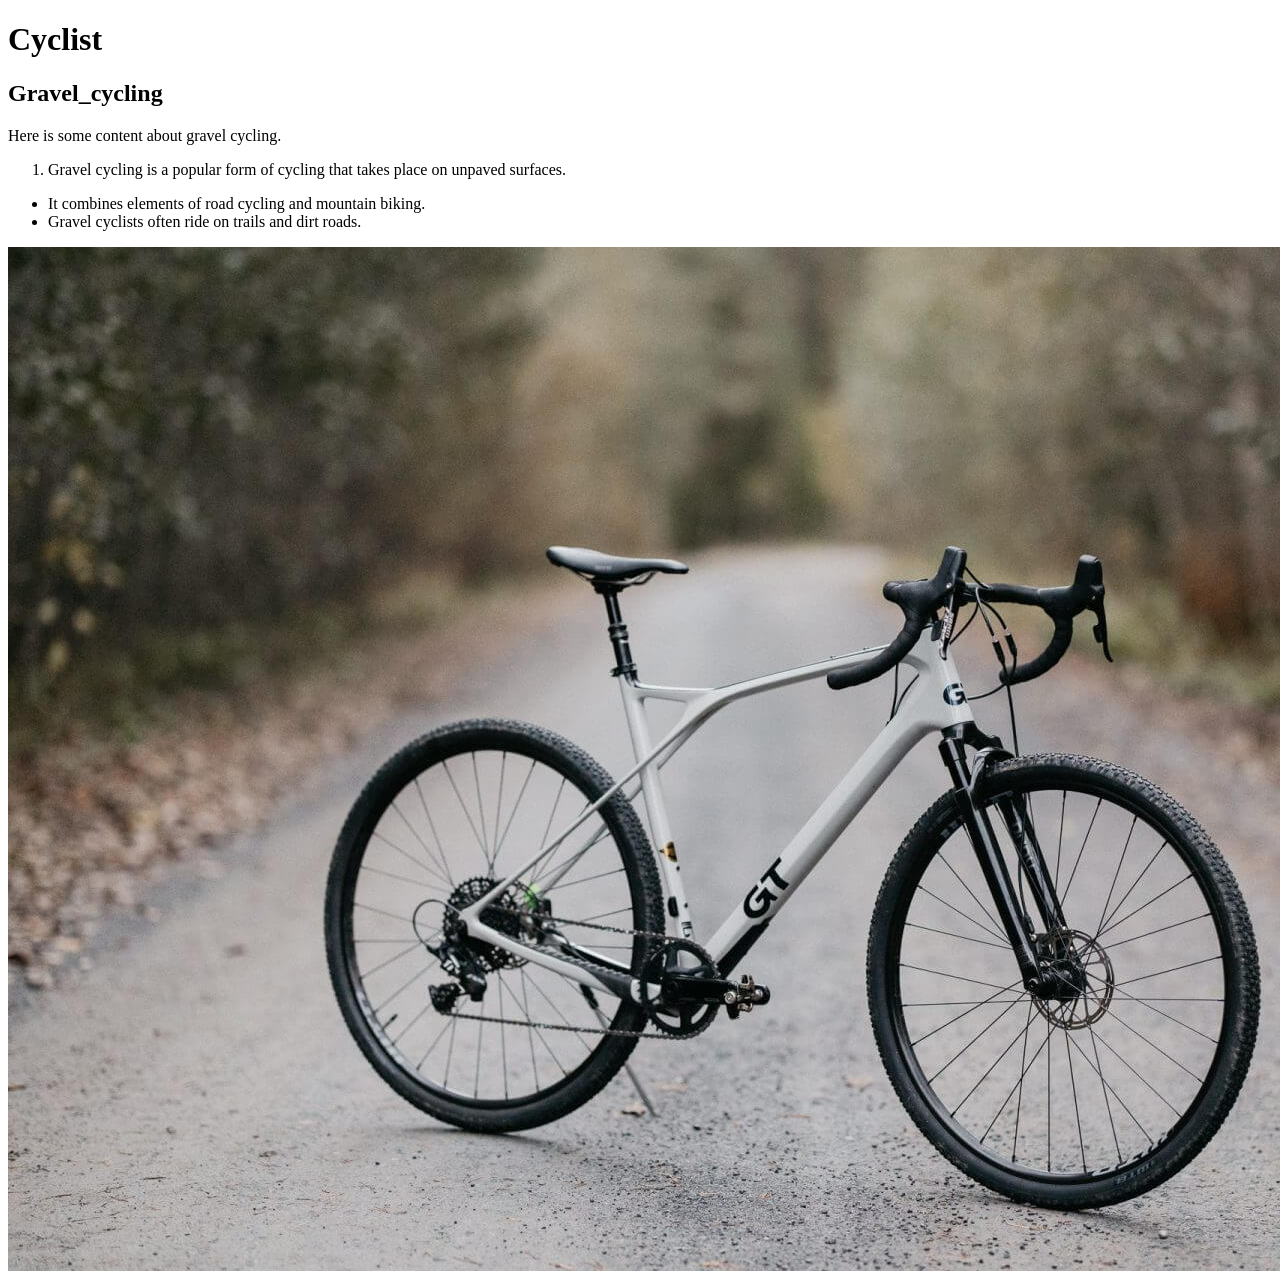
==== WS_01/index.html @ f5c6acc4 "Refactor code structure for improved readability and maintainability" ====
<!DOCTYPE html>
<html lang="en">
<head>
    <meta charset="UTF-8">
    <meta name="viewport" content="width=device-width, initial-scale=1.0">
    <title>Document</title>
</head>
<body>
  <h1>Cyclist</h1>
  <h2>Gravel_cycling</h2>
<p>Here is some content about gravel cycling.</p>
<ol>
    <li>Gravel cycling is a popular form of cycling that takes place on unpaved surfaces.
</ol>
<ul>
    <li>It combines elements of road cycling and mountain biking.
        <li>Gravel cyclists often ride on trails and dirt roads.
</ul>
<img src ="Pyörä.jpg" alt="Gravel Cycling Image">
</body>
</html>
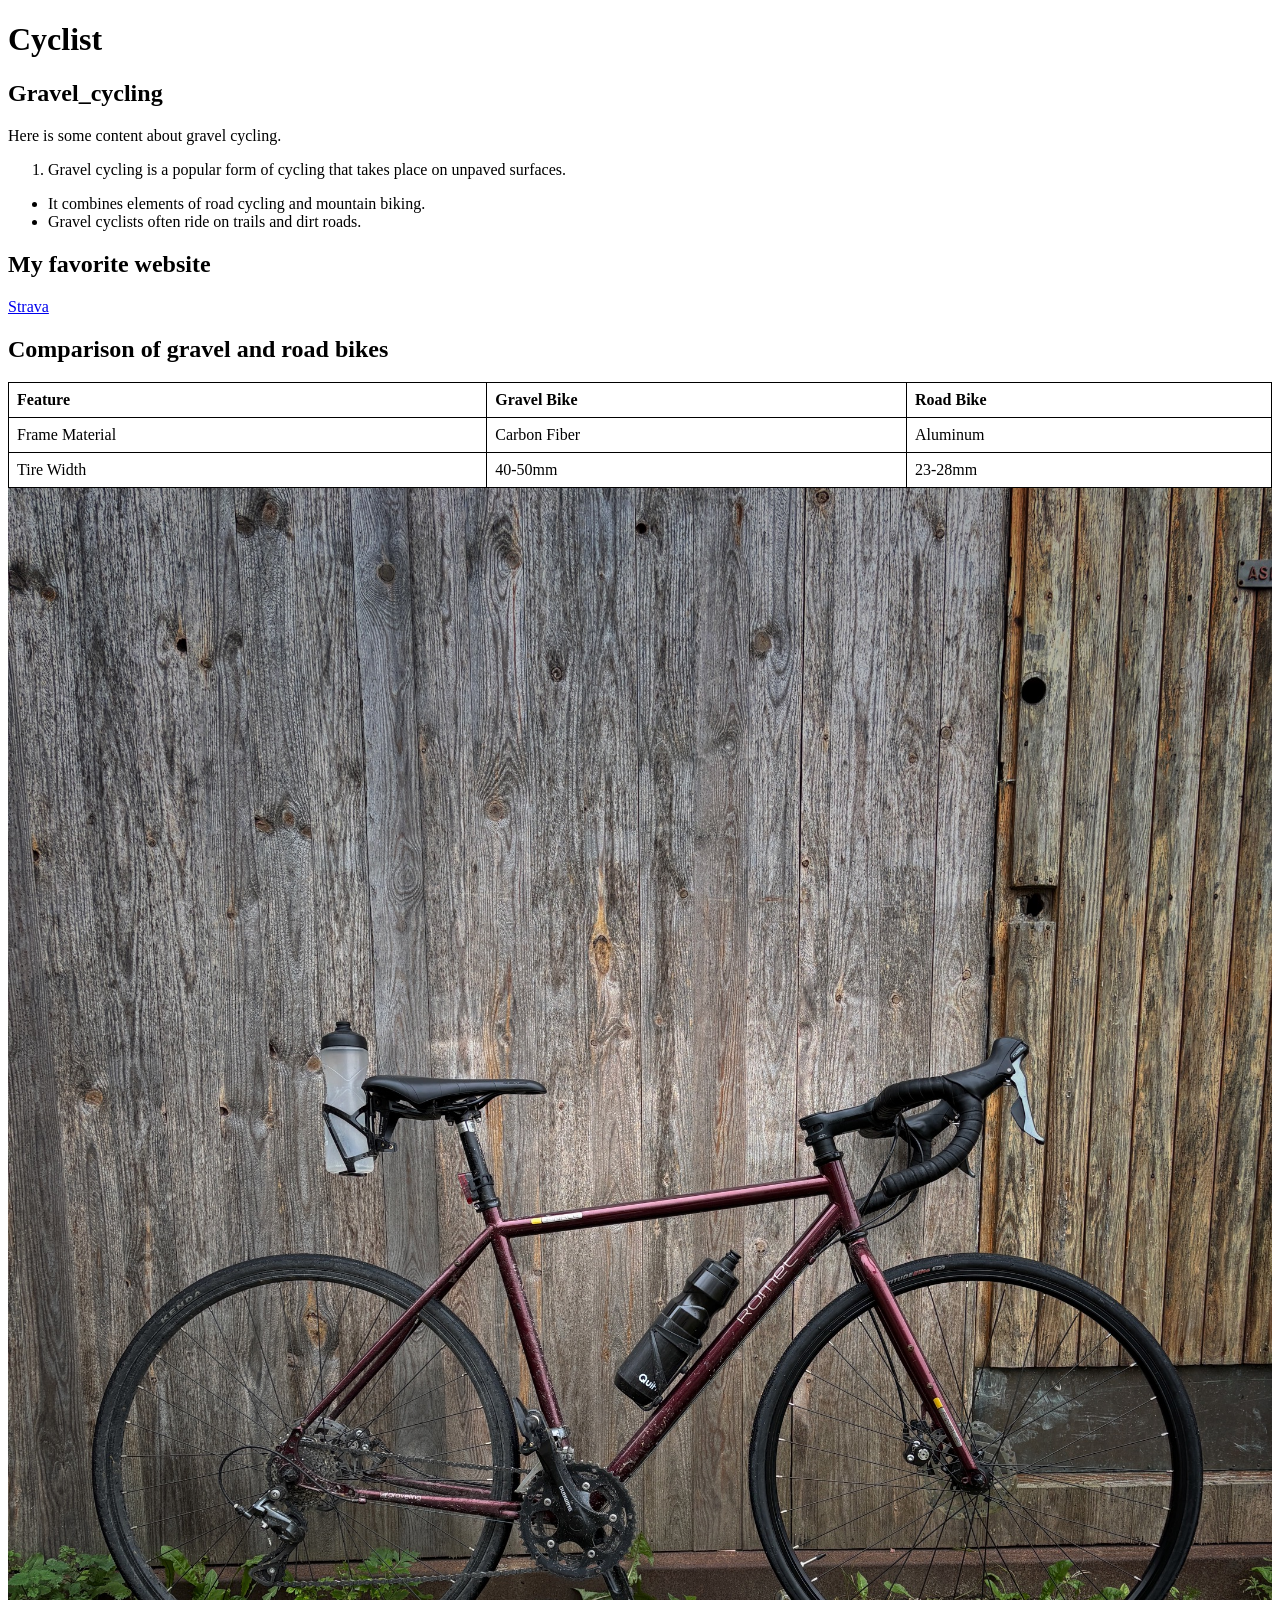
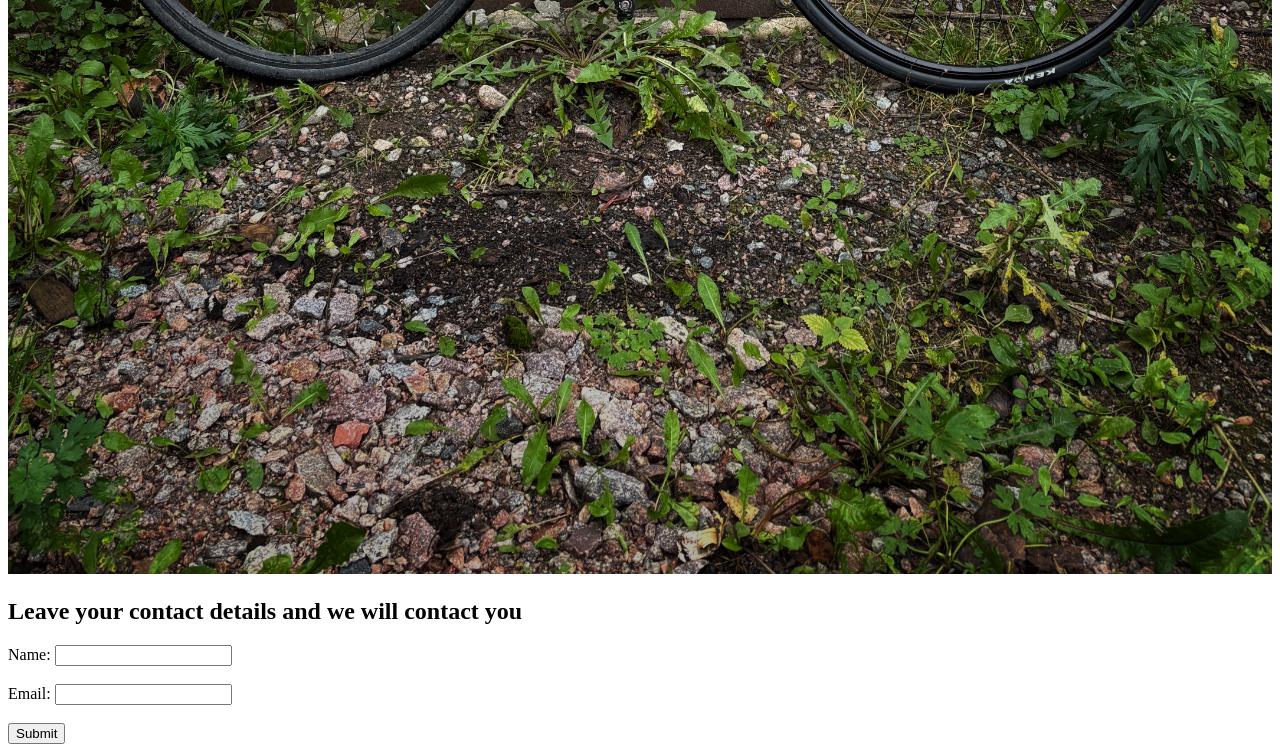
==== commit 54989dfa: "Enhance index.html with additional content, table comparison, and contact form; add new image file" ====
--- a/WS_01/index.html
+++ b/WS_01/index.html
@@ -10,12 +10,40 @@
   <h2>Gravel_cycling</h2>
 <p>Here is some content about gravel cycling.</p>
 <ol>
-    <li>Gravel cycling is a popular form of cycling that takes place on unpaved surfaces.
+    <li>Gravel cycling is a popular form of cycling that takes place on unpaved surfaces.</li>
 </ol>
 <ul>
-    <li>It combines elements of road cycling and mountain biking.
-        <li>Gravel cyclists often ride on trails and dirt roads.
+    <li>It combines elements of road cycling and mountain biking.</li>
+    <li>Gravel cyclists often ride on trails and dirt roads.</li>
 </ul>
-<img src ="Pyörä.jpg" alt="Gravel Cycling Image">
+<h2>My favorite website</h2>
+<p><a href="https://www.strava.com/sports/cycling?utm_source=google&utm_medium=cpc&utm_campaign=&utm_term=strava&utm_content=Brand_Universal&gad_source=1&gad_campaignid=19513243177&gbraid=0AAAAADqMnhBLT_Kis2Fv-dVOvcWPURRJm&gclid=CjwKCAjw0fbWBhBkEiwAwJuQ8efDrOZTyRPo22bMWWx5dCBSoQ58jeVVEqw2ToCwZqdL-88JFl5PYhoCfvkQAvD_BwE" target="_blank">Strava</a></p>
+<h2>Comparison of gravel and road bikes</h2>
+<table style="border-collapse: collapse; width: 100%;" border="1">
+    <tr>
+        <th style="border: 1px solid black;padding: 8px; text-align: left;">Feature</th>
+        <th style="border: 1px solid black;padding: 8px; text-align: left;">Gravel Bike</th>
+        <th style="border: 1px solid black;padding: 8px; text-align: left;">Road Bike</th>
+    </tr>
+    <tr>
+        <td style="border: 1px solid black; padding: 8px;">Frame Material</td>
+        <td style="border: 1px solid black; padding: 8px;">Carbon Fiber</td>
+        <td style="border: 1px solid black; padding: 8px;">Aluminum</td>
+    </tr>
+    <tr>
+        <td style="border: 1px solid black; padding: 8px;">Tire Width</td>
+        <td style="border: 1px solid black; padding: 8px;">40-50mm</td>
+        <td style="border: 1px solid black; padding: 8px;">23-28mm</td>
+    </tr>
+</table>
+<img src ="Mun pyörä.jpg" alt="Gravel Cycling Image" width="100%">
+<h2>Leave your contact details and we will contact you</h2>
+<form>
+    <label for="name">Name:</label>
+    <input type="text" id="name" name="name"><br><br>
+    <label for="email">Email:</label>
+    <input type="email" id="email" name="email"><br><br>
+    <input type="submit" value="Submit">
+    </form>
 </body>
 </html>
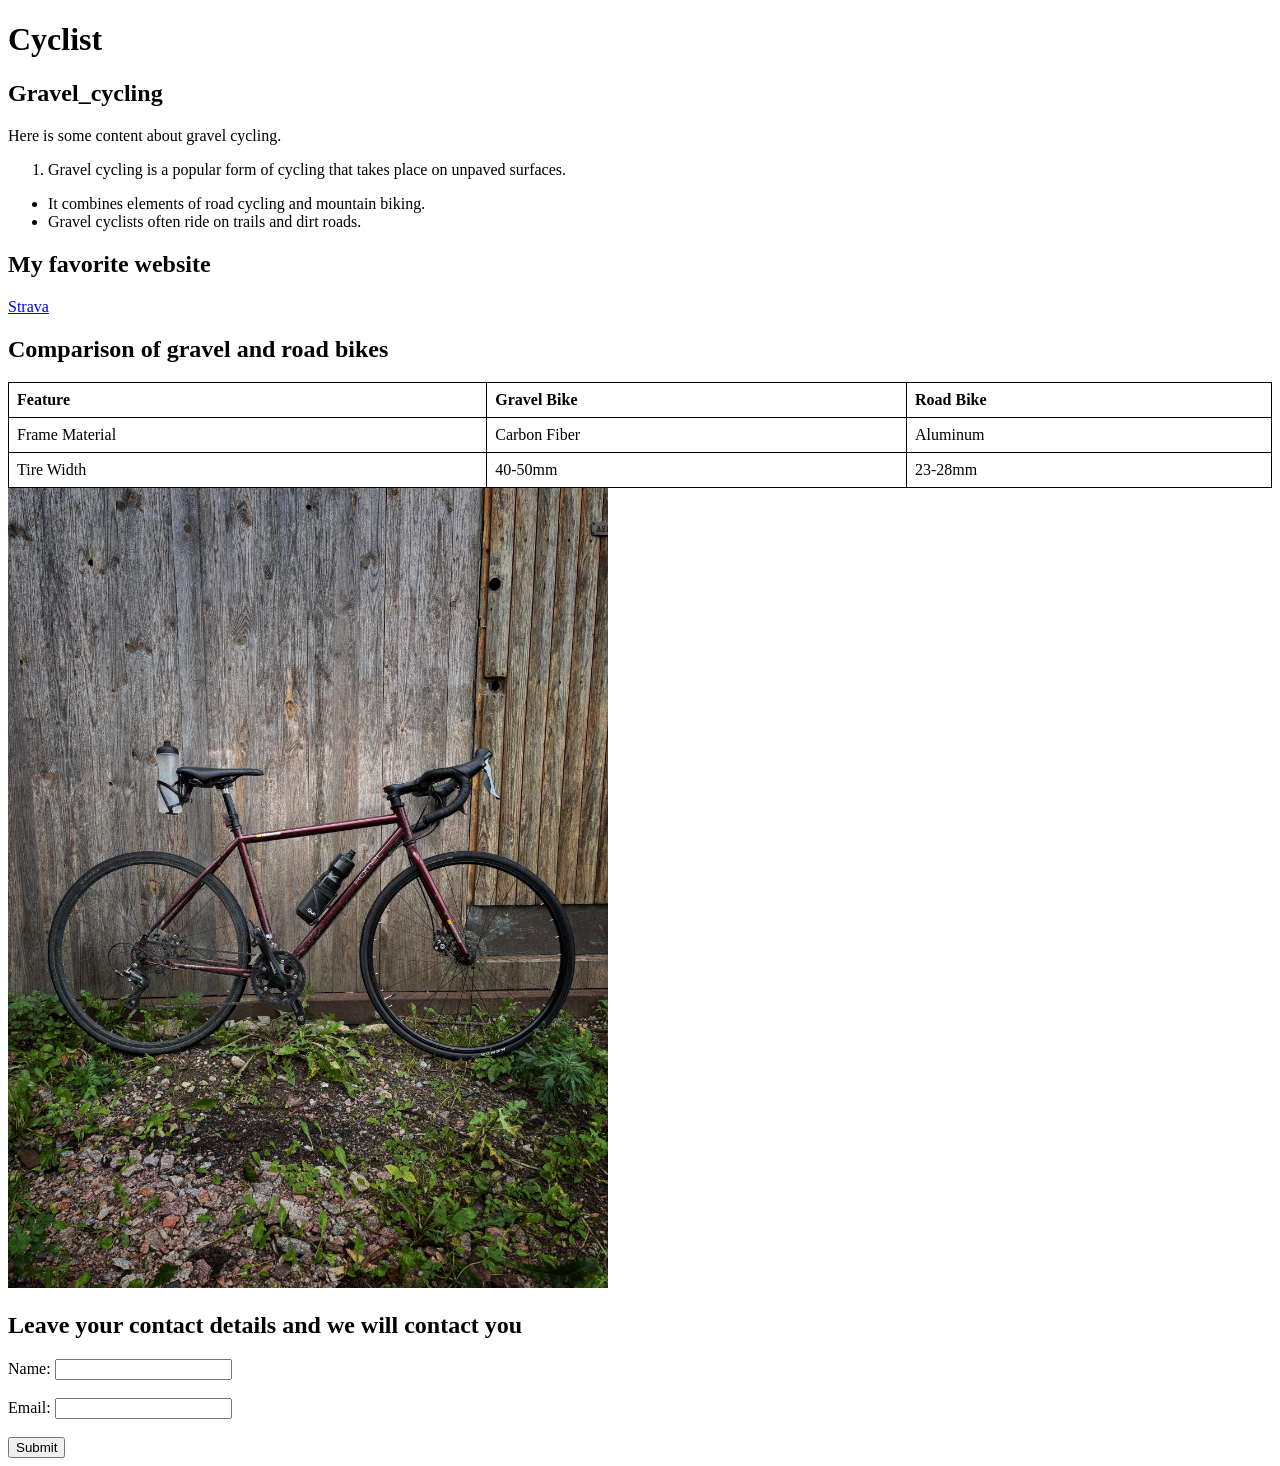
==== commit 82adfccc: "Fix image source formatting and adjust width in index.html" ====
--- a/WS_01/index.html
+++ b/WS_01/index.html
@@ -19,7 +19,7 @@
 <h2>My favorite website</h2>
 <p><a href="https://www.strava.com/sports/cycling?utm_source=google&utm_medium=cpc&utm_campaign=&utm_term=strava&utm_content=Brand_Universal&gad_source=1&gad_campaignid=19513243177&gbraid=0AAAAADqMnhBLT_Kis2Fv-dVOvcWPURRJm&gclid=CjwKCAjw0fbWBhBkEiwAwJuQ8efDrOZTyRPo22bMWWx5dCBSoQ58jeVVEqw2ToCwZqdL-88JFl5PYhoCfvkQAvD_BwE" target="_blank">Strava</a></p>
 <h2>Comparison of gravel and road bikes</h2>
-<table style="border-collapse: collapse; width: 100%;" border="1">
+<table style="border-collapse: collapse; width: 100%;">
     <tr>
         <th style="border: 1px solid black;padding: 8px; text-align: left;">Feature</th>
         <th style="border: 1px solid black;padding: 8px; text-align: left;">Gravel Bike</th>
@@ -36,7 +36,7 @@
         <td style="border: 1px solid black; padding: 8px;">23-28mm</td>
     </tr>
 </table>
-<img src ="Mun pyörä.jpg" alt="Gravel Cycling Image" width="100%">
+<img src="Mun%20py%C3%B6r%C3%A4.jpg" alt="Gravel Cycling Image" width="600">
 <h2>Leave your contact details and we will contact you</h2>
 <form>
     <label for="name">Name:</label>
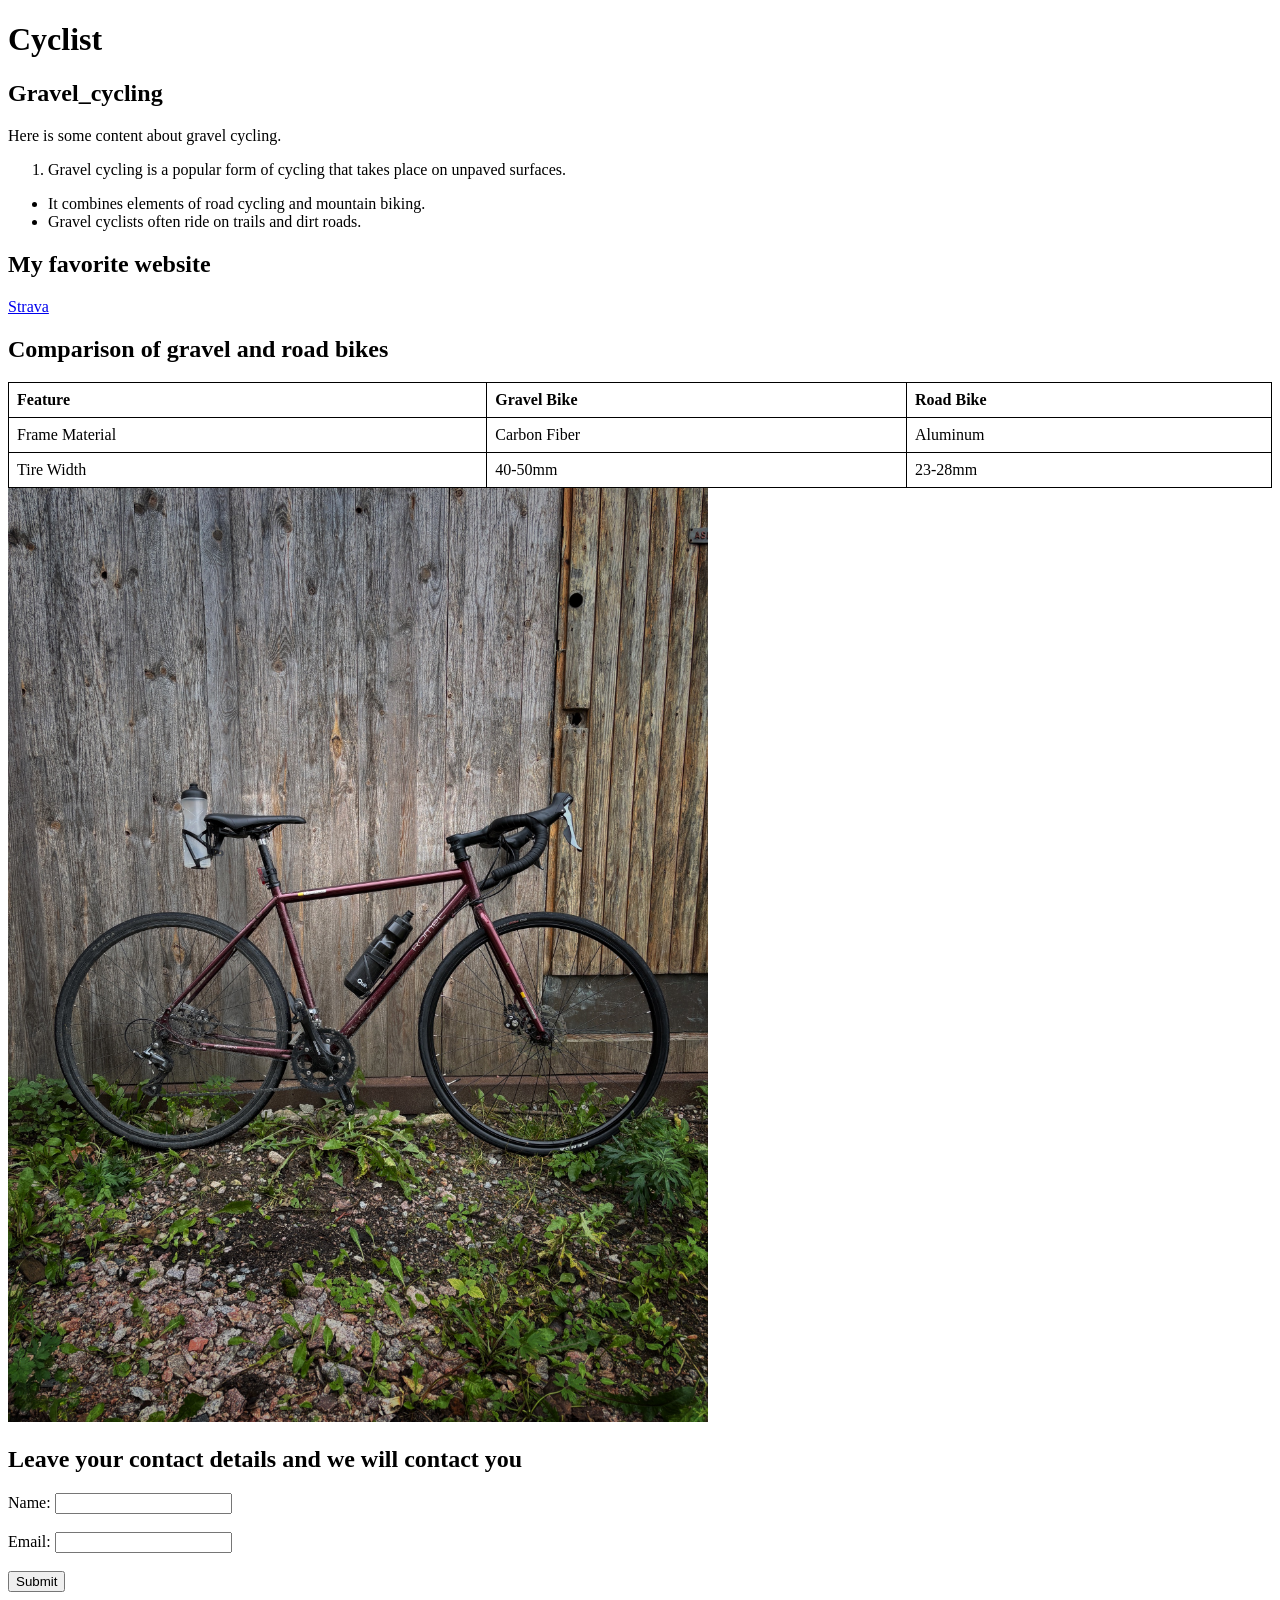
==== commit 3b488a66: "Update image alt text and styling in index.html for better accessibility and responsiveness" ====
--- a/WS_01/index.html
+++ b/WS_01/index.html
@@ -36,7 +36,7 @@
         <td style="border: 1px solid black; padding: 8px;">23-28mm</td>
     </tr>
 </table>
-<img src="Mun%20py%C3%B6r%C3%A4.jpg" alt="Gravel Cycling Image" width="600">
+<img src="Mun%20py%C3%B6r%C3%A4.jpg" alt="A gravel bicycle on an unpaved route, illustrating cycling on trails and dirt roads." style="width: 100%; max-width: 700px; height: auto;">
 <h2>Leave your contact details and we will contact you</h2>
 <form>
     <label for="name">Name:</label>
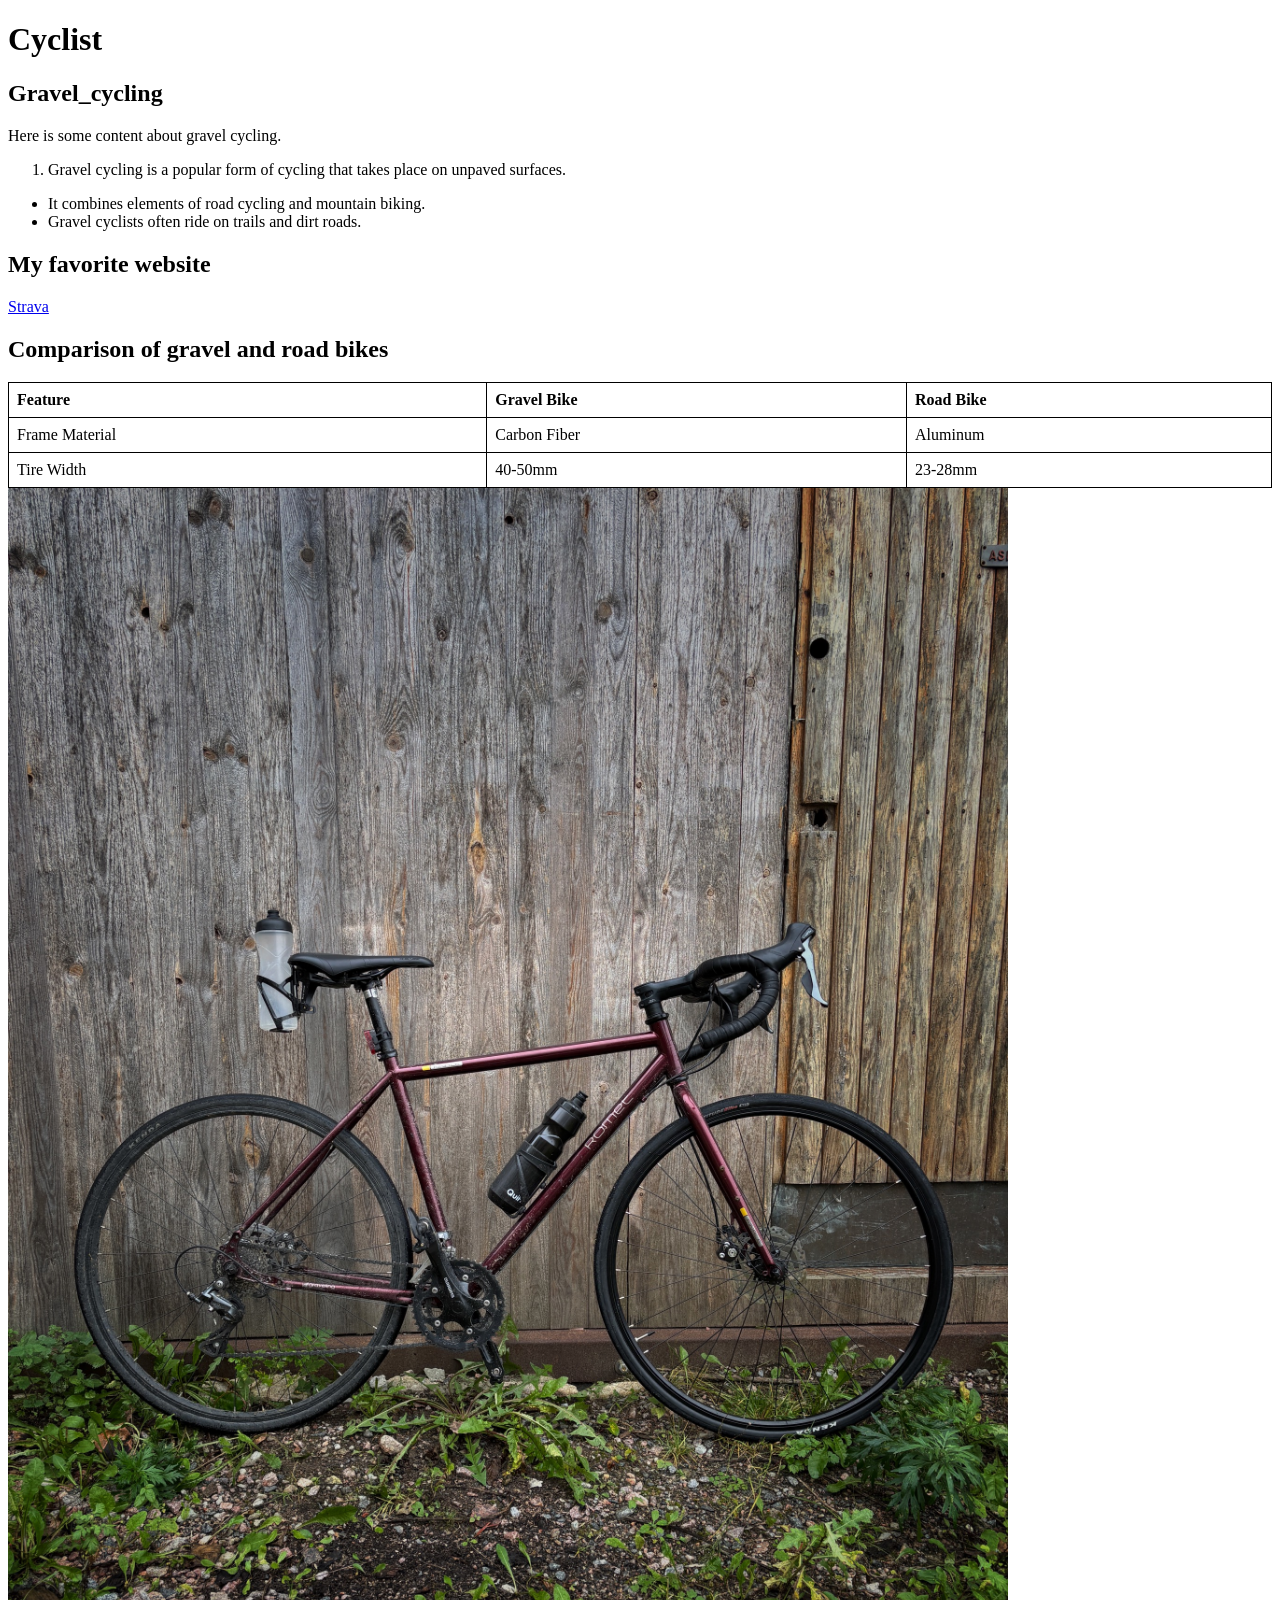
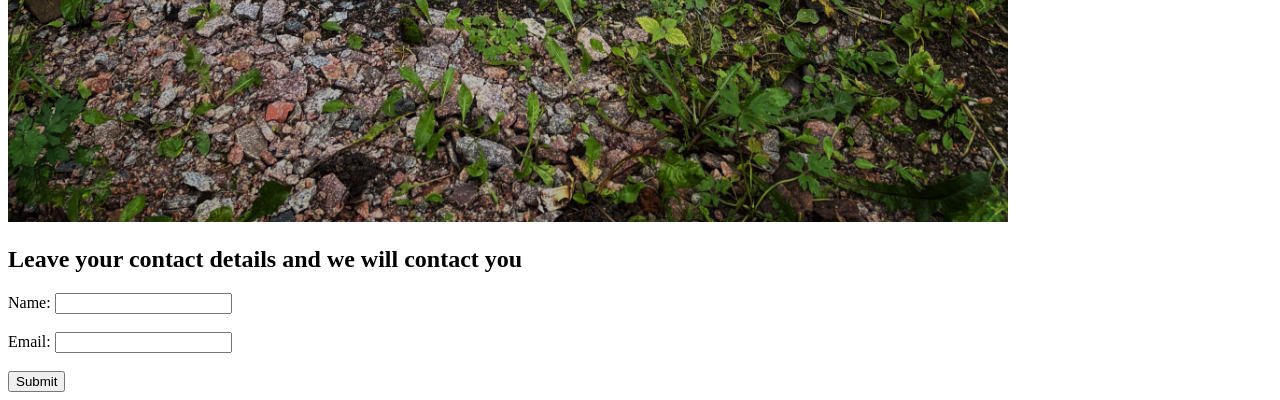
==== commit 8635f2ba: "Increase max-width of gravel bicycle image in index.html for better display" ====
--- a/WS_01/index.html
+++ b/WS_01/index.html
@@ -36,7 +36,7 @@
         <td style="border: 1px solid black; padding: 8px;">23-28mm</td>
     </tr>
 </table>
-<img src="Mun%20py%C3%B6r%C3%A4.jpg" alt="A gravel bicycle on an unpaved route, illustrating cycling on trails and dirt roads." style="width: 100%; max-width: 700px; height: auto;">
+<img src="Mun%20py%C3%B6r%C3%A4.jpg" alt="A gravel bicycle on an unpaved route, illustrating cycling on trails and dirt roads." style="width: 100%; max-width: 1000px; height: auto;">
 <h2>Leave your contact details and we will contact you</h2>
 <form>
     <label for="name">Name:</label>
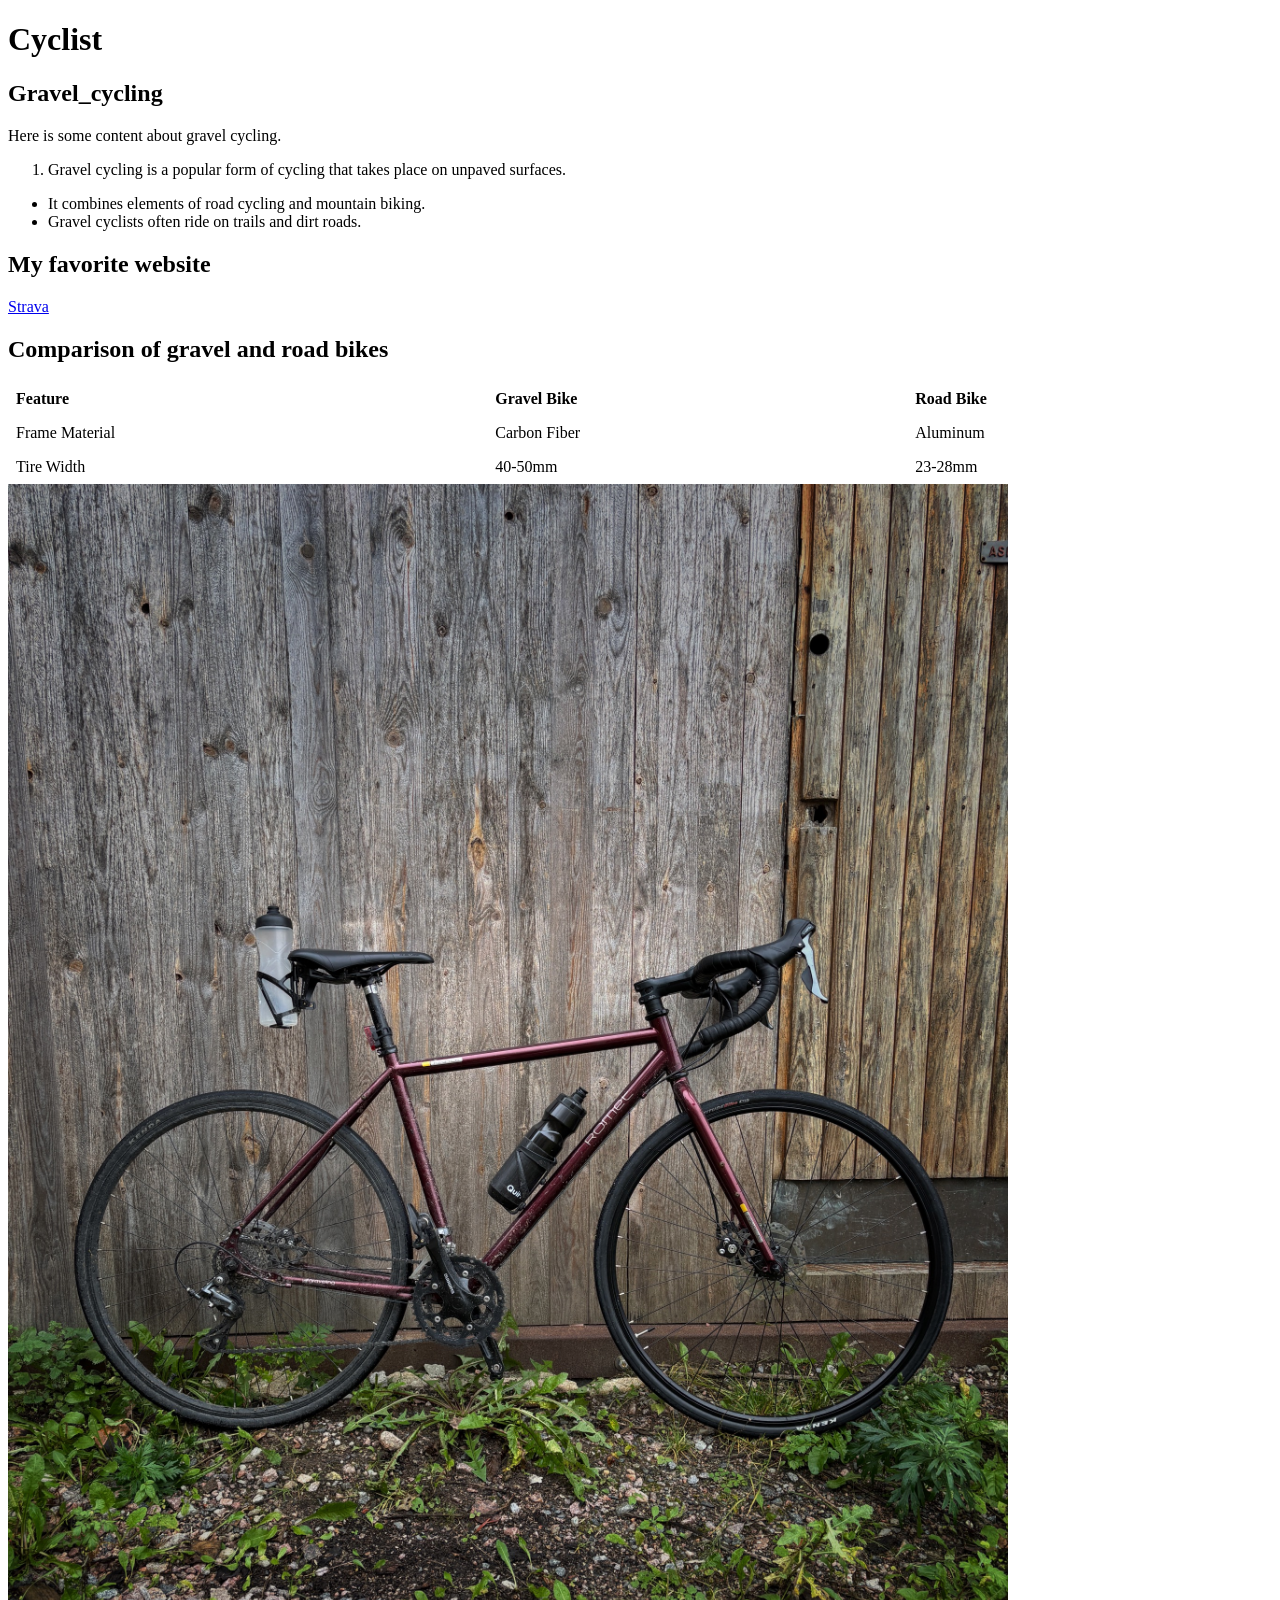
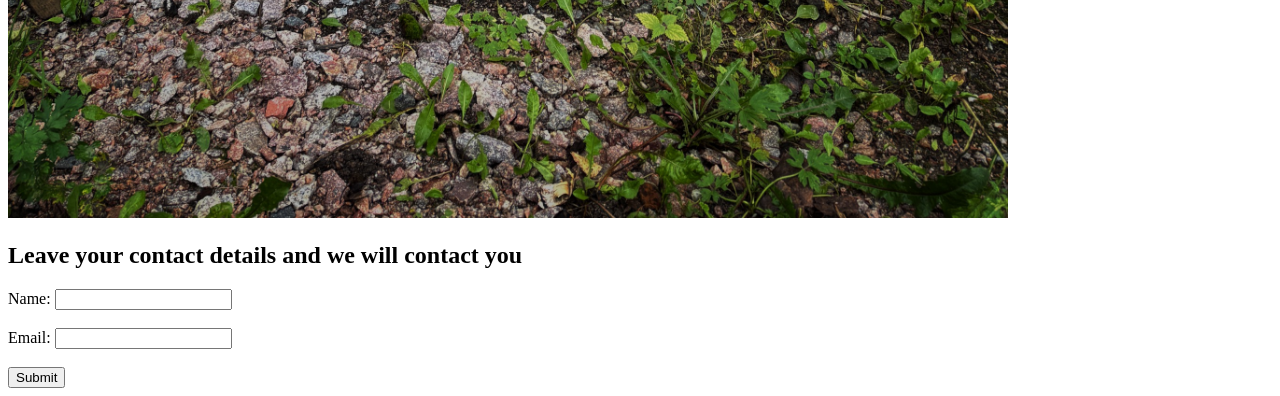
==== commit 4f3a95a1: "Refactor table styling in index.html for improved consistency and readability" ====
--- a/WS_01/index.html
+++ b/WS_01/index.html
@@ -21,19 +21,19 @@
 <h2>Comparison of gravel and road bikes</h2>
 <table style="border-collapse: collapse; width: 100%;">
     <tr>
-        <th style="border: 1px solid black;padding: 8px; text-align: left;">Feature</th>
-        <th style="border: 1px solid black;padding: 8px; text-align: left;">Gravel Bike</th>
-        <th style="border: 1px solid black;padding: 8px; text-align: left;">Road Bike</th>
+        <th style="padding: 8px; text-align: left;">Feature</th>
+        <th style="padding: 8px; text-align: left;">Gravel Bike</th>
+        <th style="padding: 8px; text-align: left;">Road Bike</th>
     </tr>
     <tr>
-        <td style="border: 1px solid black; padding: 8px;">Frame Material</td>
-        <td style="border: 1px solid black; padding: 8px;">Carbon Fiber</td>
-        <td style="border: 1px solid black; padding: 8px;">Aluminum</td>
+        <td style="padding: 8px;">Frame Material</td>
+        <td style="padding: 8px;">Carbon Fiber</td>
+        <td style="padding: 8px;">Aluminum</td>
     </tr>
     <tr>
-        <td style="border: 1px solid black; padding: 8px;">Tire Width</td>
-        <td style="border: 1px solid black; padding: 8px;">40-50mm</td>
-        <td style="border: 1px solid black; padding: 8px;">23-28mm</td>
+        <td style="padding: 8px;">Tire Width</td>
+        <td style="padding: 8px;">40-50mm</td>
+        <td style="padding: 8px;">23-28mm</td>
     </tr>
 </table>
 <img src="Mun%20py%C3%B6r%C3%A4.jpg" alt="A gravel bicycle on an unpaved route, illustrating cycling on trails and dirt roads." style="width: 100%; max-width: 1000px; height: auto;">
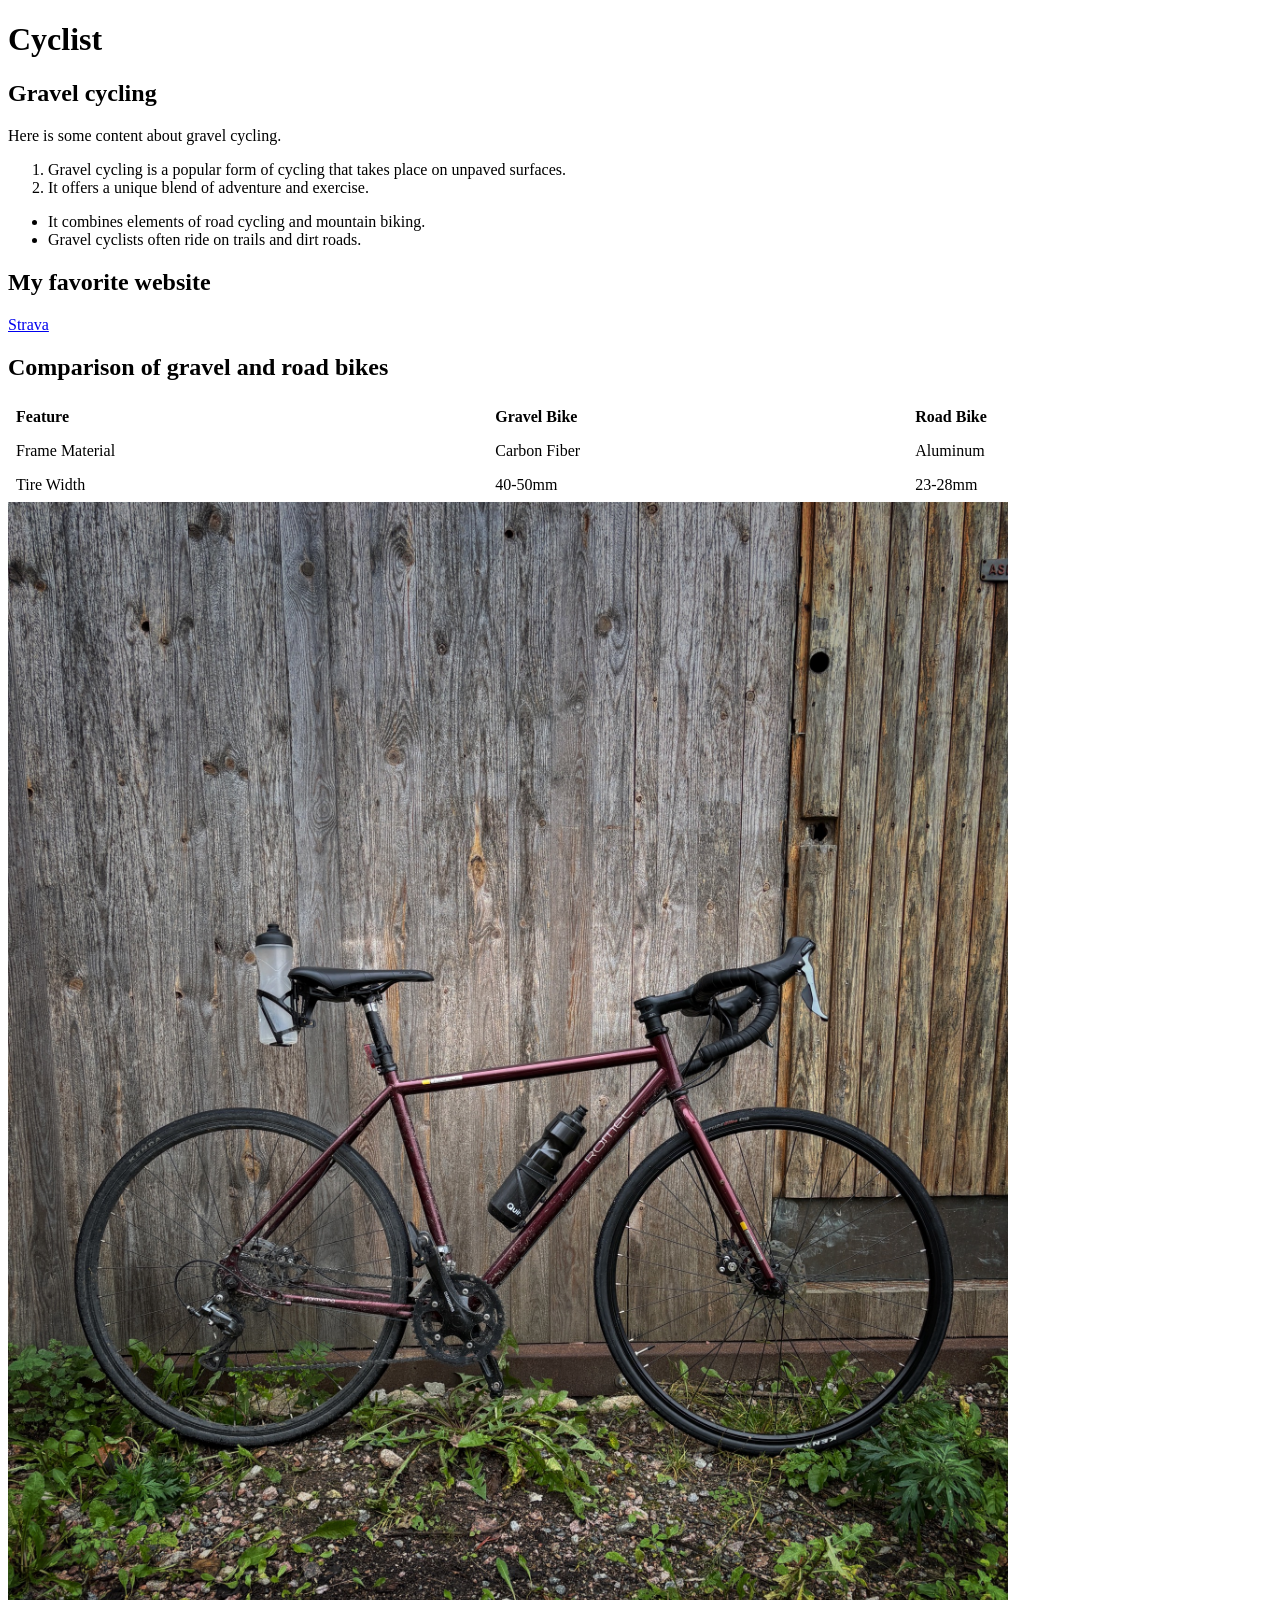
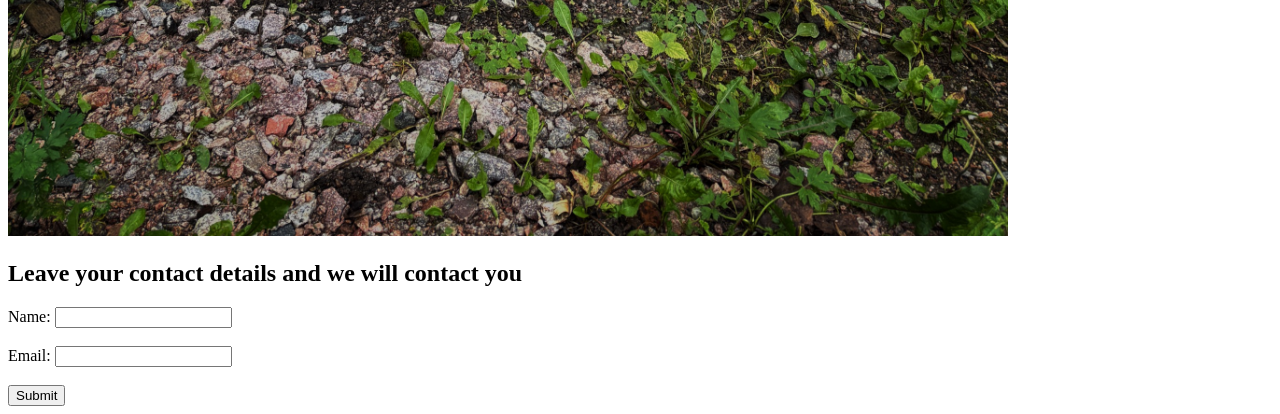
==== commit 79c0cc21: "Fix heading typo and enhance content clarity in index.html" ====
--- a/WS_01/index.html
+++ b/WS_01/index.html
@@ -7,10 +7,11 @@
 </head>
 <body>
   <h1>Cyclist</h1>
-  <h2>Gravel_cycling</h2>
+  <h2>Gravel cycling</h2>
 <p>Here is some content about gravel cycling.</p>
 <ol>
     <li>Gravel cycling is a popular form of cycling that takes place on unpaved surfaces.</li>
+    <li>It offers a unique blend of adventure and exercise.</li>
 </ol>
 <ul>
     <li>It combines elements of road cycling and mountain biking.</li>
